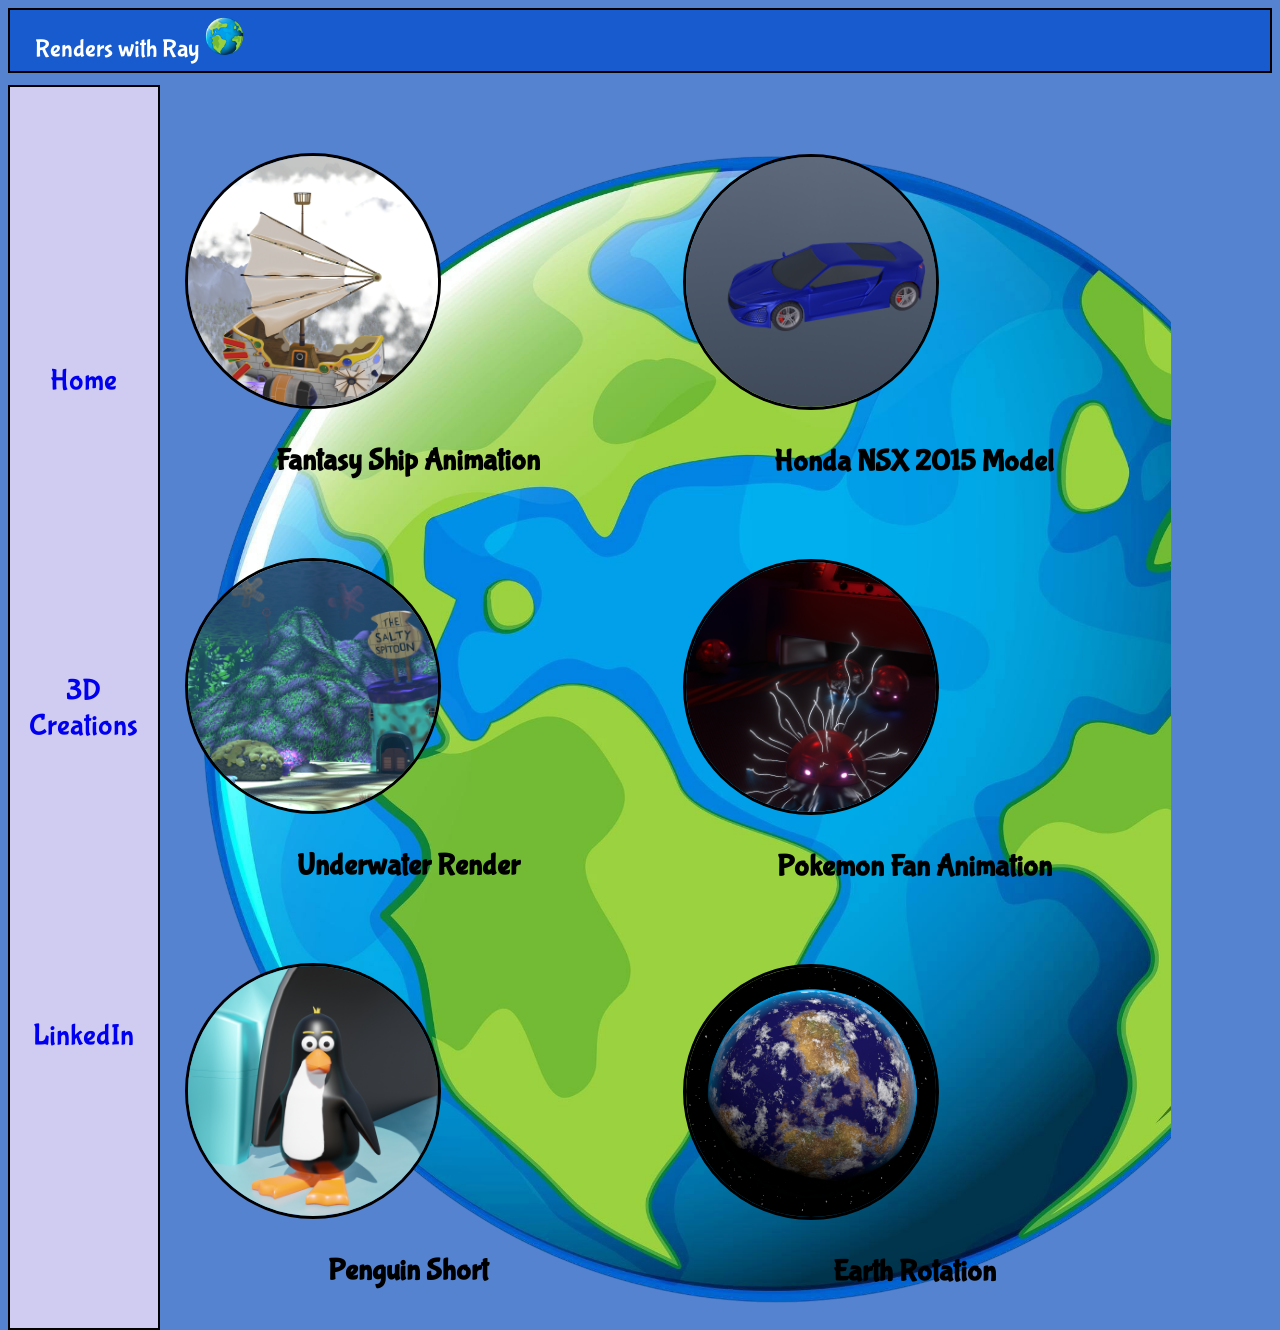
==== 3dcreations.html @ 936f6b66 "moved html files to renderswithray folder" ====
<!DOCTYPE html>
<html lang="en">
<head>
  <meta charset="UTF-8">
  <meta name="viewport" content="width=device-width, initial-scale=1.0">
  <link href='https://fonts.googleapis.com/css?family=Bubblegum Sans' rel='stylesheet'>
  <link rel="stylesheet" href="/styles/3dcreations.css">
  <title>Renders with Ray</title>
</head>
<body>

<div class="home-nav">
  Renders with Ray <span><img src="/images/planet-earth.png" class="earth-pic"></span>
</div>

<div class="grid-container">

  <div class="side-menu">
    <div class="menu-links">
      <a href="index.html">Home</a>
    </div>
    <div class="menu-links">
      <a href="3dcreations.html">3D Creations</a>
    </div>
    <div class="menu-links">
      <a href="https://www.linkedin.com/in/rayalau/">LinkedIn</a>
    </div>
  </div>

  <div class="circlesGrid">
    <div class="box">
      <div class="circles" id="open-orbis" onclick="openModal('orbis')">
        <img src="/images\3dcreations_images\orbis_cover.png" class="picture-circles">
      </div>
      Fantasy Ship Animation
    </div>

    <div class="box">
      <div class="circles" id="open-honda" onclick="openModal('honda')">
        <img src="/images\3dcreations_images\Honda_NSX_Cover.png" class="picture-circles">
      </div>
      Honda NSX 2015 Model
    </div>

    <div class="box">
      <div class="circles" id="open-spongebob" onclick="openModal('spongebob')">
        <img src="/images\3dcreations_images\salty_spitoon_cover.png" class="picture-circles">
      </div>
      Underwater Render
    </div>

    <div class="box">
      <div class="circles" id="open-voltorb" onclick="openModal('voltorb')">
        <img src="/images\3dcreations_images\voltorb_cover.png" class="picture-circles">
      </div>
      Pokemon Fan Animation
    </div>

    <div class="box">
      <div class="circles" id="open-penguin" onclick="openModal('penguin')">
        <img src="/images\3dcreations_images\penguin_cover.jpg" class="picture-circles">
      </div>
      Penguin Short
    </div>

    <div class="box">
      <div class="circles" id="open-earth" onclick="openModal('earth')">
        <img src="/images\3dcreations_images\earth_cover.png" class="picture-circles">
      </div>
      Earth Rotation
    </div>

  </div>

</div>

<div class='modal' id='videoModal'>
  <div class='modal-container'>
    <div class='video-box'>
      <video id="video-player" width='580' height='580' controls>
        <source src='' type='video/mp4'>
        Your browser does not support the video tag.
      </video>
    </div>
    <button class='close-button' id='close' onclick='closeModal()'>X</button>
  </div>
</div>

</body>

<script>

// 1. Data Logic: Returns an object based on the selection
function getVideoData(selection) {
  const inventory = {
    'orbis': { 
      id: 'open-orbis', 
      src: '/videos/Orbis_Ship.mp4' 
    },
    'honda': { 
      id: 'open-honda', 
      src: '/videos/Honda_Rotating.mp4'
    },
    'spongebob': { 
      id: 'open-spongebob', 
      src: '/videos/Spongebob.mp4' 
    },
    'voltorb': {
      id: 'open-voltorb',
      src: '/videos/Voltorb_Explosion_Animation.mp4'
    },
    'penguin': {
      id: 'open-penguin',
      src: '/videos/Penguin_Project.mp4'
    },
    'earth': {
      id: 'open-earth',
      src: '/videos/Earth Rotating.mp4'
    }
  };
  return inventory[selection] || null;
}

// 2. Open Logic: Updates video and shows modal
function openModal(selection) {
  const data = getVideoData(selection);
  if (!data) return console.error("Video not found");

  const modal = document.getElementById('videoModal');
  const video = document.getElementById('video-player');

  // 1. Update the src directly on the video element (more reliable)
  video.src = data.src;

  // 2. Force the browser to recognize the new file
  video.load();

  // 3. Show the modal
  modal.classList.add('show');
  
  // 4. Play (most browsers require a user click to allow this)
  video.play().catch(error => {
    console.log("Autoplay was prevented, waiting for user to click play.");
  });
}

// 3. Close Logic: Hides modal and stops noise
function closeModal() {
  const modal = document.getElementById('videoModal');
  const video = document.getElementById('video-player');

  modal.classList.remove('show');
  
  video.pause();
  video.src = ""; // Clear the source
  video.load();   // Reset the player
}
</script>









<!-- 
<!DOCTYPE html>
<html lang="en">
<head>
  <meta charset="UTF-8">
  <meta name="viewport" content="width=device-width, initial-scale=1.0">
  <link href='https://fonts.googleapis.com/css?family=Bubblegum Sans' rel='stylesheet'>
  <link rel="stylesheet" href="/styles/3dcreations.css">
  <title>Renders with Ray</title>
</head>
<body>

<div class="home-nav">
  Renders with Ray <span><img src="/images/planet-earth.png" class="earth-pic"></span>
</div>

<div class="grid-container">

  <div class="side-menu">
    <div class="menu-links">
      <a href="index.html">Home</a>
    </div>
    <div class="menu-links">
      3D Creations
    </div>
    <div class="menu-links">
      LinkedIn
    </div>
  </div>

  <div class="circlesGrid">
    <div class="box">
      <div class="circles" id="open">
        <img src="/images\3dcreations_images\orbis_cover.png" class="picture-circles">
      </div>
      Fantasy Ship Animation (Short Video)
    </div>
    <div class="box">
      <div class="circles" id="open">
        <img src="/images\3dcreations_images\salty_spitoon_cover.png" class="picture-circles">
      </div>
      Spongebob Fan Animation (Short Video)
    </div>

    <div class="box">
      <div class="circles">
        <img src="/images\3dcreations_images\voltorb_cover.png" class="picture-circles">
      </div>
      Pokemon Fan Animation (Short Video)
    </div>

    <div class="box">
      <div class="circles">
        <img src="/images\3dcreations_images\penguin_cover.jpg" class="picture-circles">
      </div>
      Penguin Short Animation (Short Video)
    </div>

    <div class="box">
      <div class="circles">
        <img src="/images\3dcreations_images\water_fountain_cover.jpg" class="picture-circles">
      </div>
      Water Fountain Render
    </div>

  </div>

</div>

<div class='modal' id='modal'>
  <div class='modal-container'>
        <div>
        </div>
        <div class='video-box'>
          <video id = 'orbis-animation' width='580' height='580' controls>
            <source src='/videos\Orbis_Ship.mp4' type='video/mp4'>
            Your browser does not support the video tag.
          </video>
        </div>
        <div>
          <button class='close-button' id='close' onclick='stopVideo()'>X</button>
        </div>
  </div>
</div>

</body>

<script>
const open = document.getElementById('open');
const modal = document.getElementById('modal');
const close = document.getElementById('close');

open.addEventListener('click', () => {
  modal.classList.add('show');
});

close.addEventListener('click', () => {
  modal.classList.remove('show');
})

function stopVideo() {
  const videoElement = document.getElementById("orbis-animation");
  
  console.log(videoElement);

  if (videoElement) {
    videoElement.pause(); // Pauses the video
    videoElement.currentTime = 0; // Resets the video to the start
  }
}

</script> -->
---- styles/3dcreations.css ----
.home-nav {
    text-align: left;
    background-color: rgb(24, 91, 206);
    font-size: 25px;
    color: white;
    font-family: Bubblegum Sans;
    /* padding: 0.5%; */
    padding-right: 70%;
    padding-left: 2%;
    padding-top: 0.5%;
    padding-bottom: 0.5%;
    /* padding-top: 1%;
    padding-bottom: 1%; */
    border: 2px solid black;
    /* position: fixed; */
}

.earth-pic {
    width: 40px;
    height: 40px;
}

body {
    background-color:rgb(86, 131, 207);
}

.grid-container {
    display: grid;
    grid-template-columns: 12% 80%;
    margin-top: 1%;
    height: 500px;
}

.side-menu {
    display: flex;
    flex-direction: column;
    justify-content: space-evenly;
    border: 2px solid black;
    background-color: rgb(208, 204, 241);
}

.menu-links {
    text-align: center;
    font-size: 30px;
    font-family: Bubblegum Sans;
    cursor: pointer;
}

.circlesGrid {
    display: grid;
    grid-template-columns: auto auto;
    background-color: rgb(86, 131, 207);
    margin-top: 3%;
    background-image: url("/images/planet-earth.png");
    background-size: cover;
}

.box {
    text-align: center;
    font-size: 30px;
    margin-bottom: 8%;
    justify-content: center;
    color: black;
    font-weight: bold;
    font-family: Bubblegum Sans;
}

.circles {
    text-align: center;
    margin-top: 5%;
    margin: 5%;
    aspect-ratio: 1;
    /* border: solid; */
    border-radius: 50%;
    max-width: 250px;
    justify-self: center;
    justify-content: center;
    width: 100%;
}

.picture-circles {
    text-align: center;
    margin-top: 5%;
    /* margin: 5%; */
    aspect-ratio: 1;
    border: solid black;
    border-radius: 50%;
    max-width: 250px;
    justify-self: center;
    justify-content: center;
    width: 100%;
    cursor: pointer;
    object-fit: cover;
    object-position: center;
}

a {
    text-decoration: none;
}

.modal {
    display: none;
    background: rgba(128, 128, 128, 0.726);
    top: 0;
    left: 0;
    position: fixed;
    height: 100%; 
    width: 100%; 
}

.modal.show {
    display: flex;
    justify-content: center;
}

 .modal-container {
    padding-top: 3%;
    /* display: flex; */
    /* grid-template-columns: auto auto auto;
    justify-content: space-evenly; */
}

 .video-box {
    border: 2px solid black;
    font-size: 0px;
    background-color: black;
}

.close-button {
    font-weight: bold;
    color: white;
    cursor: pointer;
    background: black;
}
---- styles/3dcreations.css ----
.home-nav {
    text-align: left;
    background-color: rgb(24, 91, 206);
    font-size: 25px;
    color: white;
    font-family: Bubblegum Sans;
    /* padding: 0.5%; */
    padding-right: 70%;
    padding-left: 2%;
    padding-top: 0.5%;
    padding-bottom: 0.5%;
    /* padding-top: 1%;
    padding-bottom: 1%; */
    border: 2px solid black;
    /* position: fixed; */
}

.earth-pic {
    width: 40px;
    height: 40px;
}

body {
    background-color:rgb(86, 131, 207);
}

.grid-container {
    display: grid;
    grid-template-columns: 12% 80%;
    margin-top: 1%;
    height: 500px;
}

.side-menu {
    display: flex;
    flex-direction: column;
    justify-content: space-evenly;
    border: 2px solid black;
    background-color: rgb(208, 204, 241);
}

.menu-links {
    text-align: center;
    font-size: 30px;
    font-family: Bubblegum Sans;
    cursor: pointer;
}

.circlesGrid {
    display: grid;
    grid-template-columns: auto auto;
    background-color: rgb(86, 131, 207);
    margin-top: 3%;
    background-image: url("/images/planet-earth.png");
    background-size: cover;
}

.box {
    text-align: center;
    font-size: 30px;
    margin-bottom: 8%;
    justify-content: center;
    color: black;
    font-weight: bold;
    font-family: Bubblegum Sans;
}

.circles {
    text-align: center;
    margin-top: 5%;
    margin: 5%;
    aspect-ratio: 1;
    /* border: solid; */
    border-radius: 50%;
    max-width: 250px;
    justify-self: center;
    justify-content: center;
    width: 100%;
}

.picture-circles {
    text-align: center;
    margin-top: 5%;
    /* margin: 5%; */
    aspect-ratio: 1;
    border: solid black;
    border-radius: 50%;
    max-width: 250px;
    justify-self: center;
    justify-content: center;
    width: 100%;
    cursor: pointer;
    object-fit: cover;
    object-position: center;
}

a {
    text-decoration: none;
}

.modal {
    display: none;
    background: rgba(128, 128, 128, 0.726);
    top: 0;
    left: 0;
    position: fixed;
    height: 100%; 
    width: 100%; 
}

.modal.show {
    display: flex;
    justify-content: center;
}

 .modal-container {
    padding-top: 3%;
    /* display: flex; */
    /* grid-template-columns: auto auto auto;
    justify-content: space-evenly; */
}

 .video-box {
    border: 2px solid black;
    font-size: 0px;
    background-color: black;
}

.close-button {
    font-weight: bold;
    color: white;
    cursor: pointer;
    background: black;
}
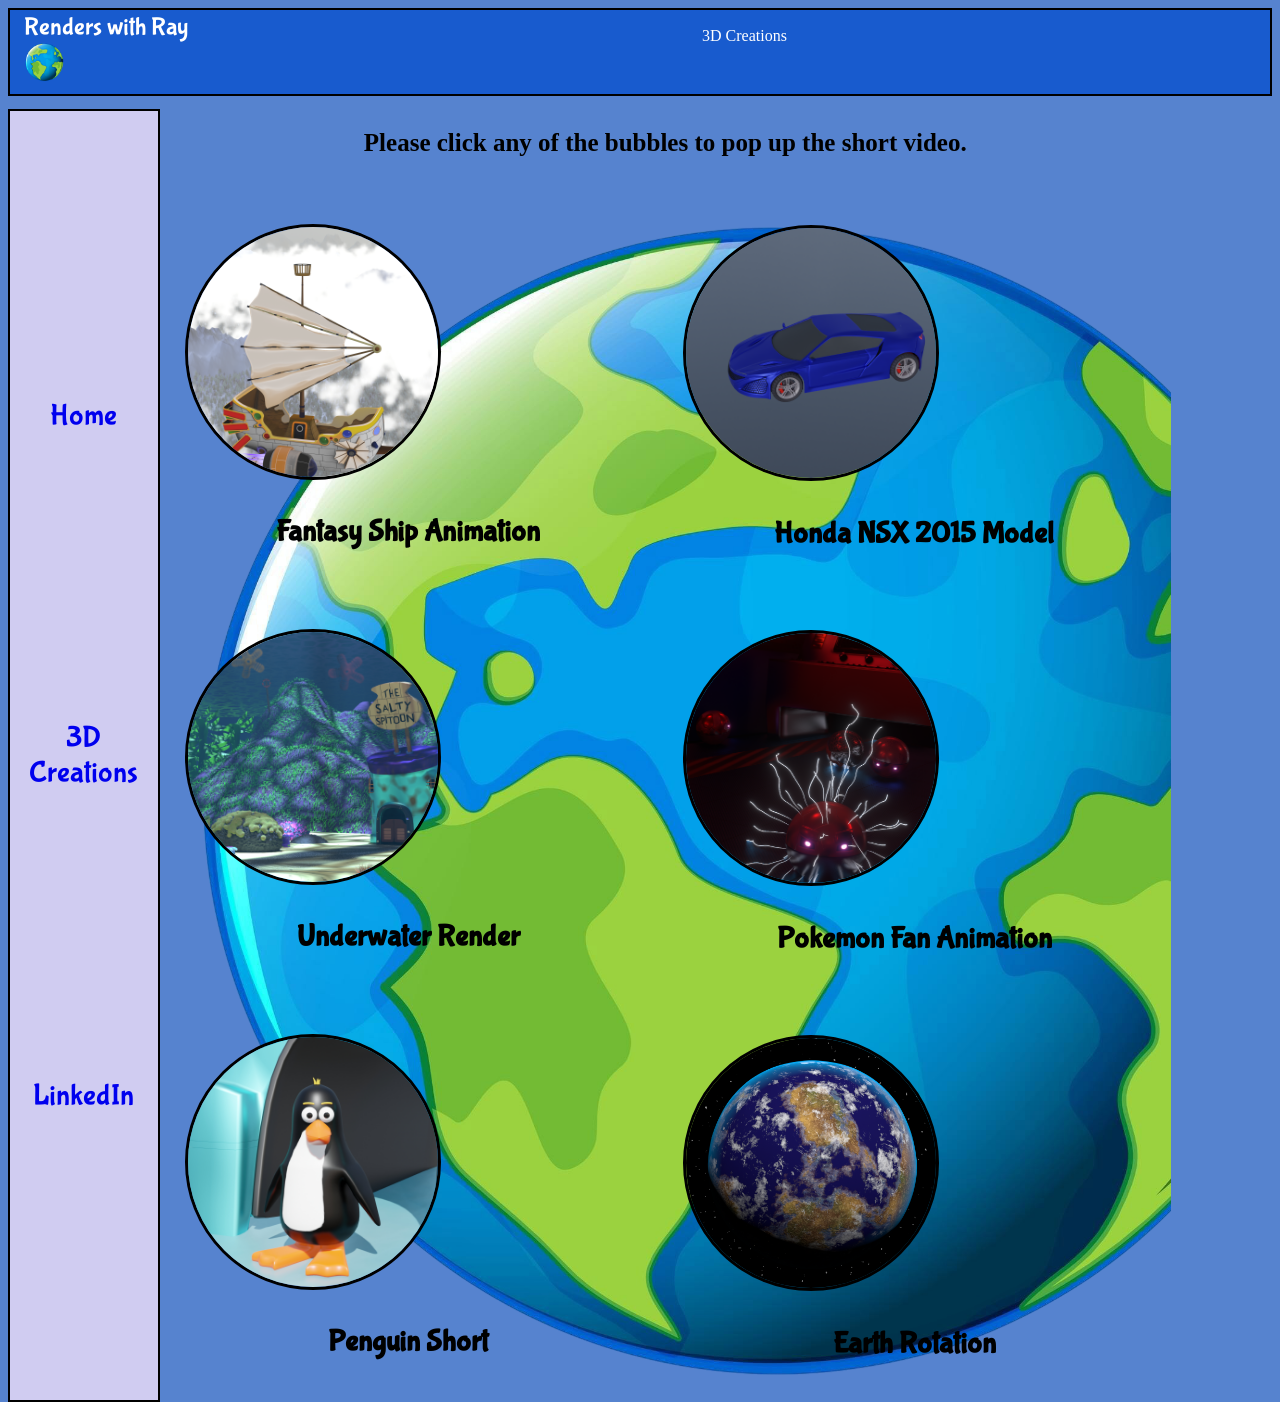
==== commit fac612f1: "rough draft of site" ====
--- a/3dcreations.html
+++ b/3dcreations.html
@@ -4,13 +4,20 @@
   <meta charset="UTF-8">
   <meta name="viewport" content="width=device-width, initial-scale=1.0">
   <link href='https://fonts.googleapis.com/css?family=Bubblegum Sans' rel='stylesheet'>
-  <link rel="stylesheet" href="/styles/3dcreations.css">
+  <link rel="stylesheet" href="styles/3dcreations.css">
   <title>Renders with Ray</title>
 </head>
 <body>
 
-<div class="home-nav">
-  Renders with Ray <span><img src="/images/planet-earth.png" class="earth-pic"></span>
+<div class="home-container">
+  <div class="home-nav">
+    Renders with Ray <span><img src="images/planet-earth.png" class="earth-pic"></span>
+  </div>
+
+  <div class="page-navigation">
+    3D Creations
+  </div>
+  
 </div>
 
 <div class="grid-container">
@@ -27,49 +34,51 @@
     </div>
   </div>
 
-  <div class="circlesGrid">
-    <div class="box">
-      <div class="circles" id="open-orbis" onclick="openModal('orbis')">
-        <img src="/images\3dcreations_images\orbis_cover.png" class="picture-circles">
-      </div>
-      Fantasy Ship Animation
-    </div>
-
-    <div class="box">
-      <div class="circles" id="open-honda" onclick="openModal('honda')">
-        <img src="/images\3dcreations_images\Honda_NSX_Cover.png" class="picture-circles">
-      </div>
-      Honda NSX 2015 Model
-    </div>
-
-    <div class="box">
-      <div class="circles" id="open-spongebob" onclick="openModal('spongebob')">
-        <img src="/images\3dcreations_images\salty_spitoon_cover.png" class="picture-circles">
-      </div>
-      Underwater Render
-    </div>
-
-    <div class="box">
-      <div class="circles" id="open-voltorb" onclick="openModal('voltorb')">
-        <img src="/images\3dcreations_images\voltorb_cover.png" class="picture-circles">
-      </div>
-      Pokemon Fan Animation
-    </div>
-
-    <div class="box">
-      <div class="circles" id="open-penguin" onclick="openModal('penguin')">
-        <img src="/images\3dcreations_images\penguin_cover.jpg" class="picture-circles">
-      </div>
-      Penguin Short
-    </div>
-
-    <div class="box">
-      <div class="circles" id="open-earth" onclick="openModal('earth')">
-        <img src="/images\3dcreations_images\earth_cover.png" class="picture-circles">
-      </div>
-      Earth Rotation
-    </div>
-
+  <div class="instructions">
+    Please click any of the bubbles to pop up the short video.
+    <div class="circlesGrid">
+      <div class="box">
+        <div class="circles" id="open-orbis" onclick="openModal('orbis')">
+          <img src="images/3dcreations_images/orbis_cover.png" class="picture-circles">
+        </div>
+        Fantasy Ship Animation
+      </div>
+
+      <div class="box">
+        <div class="circles" id="open-honda" onclick="openModal('honda')">
+          <img src="images/3dcreations_images/Honda_NSX_Cover.png" class="picture-circles">
+        </div>
+        Honda NSX 2015 Model
+      </div>
+
+      <div class="box">
+        <div class="circles" id="open-spongebob" onclick="openModal('spongebob')">
+          <img src="images/3dcreations_images/salty_spitoon_cover.png" class="picture-circles">
+        </div>
+        Underwater Render
+      </div>
+
+      <div class="box">
+        <div class="circles" id="open-voltorb" onclick="openModal('voltorb')">
+          <img src="images/3dcreations_images/voltorb_cover.png" class="picture-circles">
+        </div>
+        Pokemon Fan Animation
+      </div>
+
+      <div class="box">
+        <div class="circles" id="open-penguin" onclick="openModal('penguin')">
+          <img src="images/3dcreations_images/penguin_cover.jpg" class="picture-circles">
+        </div>
+        Penguin Short
+      </div>
+
+      <div class="box">
+        <div class="circles" id="open-earth" onclick="openModal('earth')">
+          <img src="images/3dcreations_images/earth_cover.png" class="picture-circles">
+        </div>
+        Earth Rotation
+      </div>
+  </div>
   </div>
 
 </div>
@@ -95,27 +104,27 @@
   const inventory = {
     'orbis': { 
       id: 'open-orbis', 
-      src: '/videos/Orbis_Ship.mp4' 
+      src: 'videos/Orbis_Ship.mp4' 
     },
     'honda': { 
       id: 'open-honda', 
-      src: '/videos/Honda_Rotating.mp4'
+      src: 'videos/Honda_Rotating.mp4'
     },
     'spongebob': { 
       id: 'open-spongebob', 
-      src: '/videos/Spongebob.mp4' 
+      src: 'videos/Spongebob.mp4' 
     },
     'voltorb': {
       id: 'open-voltorb',
-      src: '/videos/Voltorb_Explosion_Animation.mp4'
+      src: 'videos/Voltorb_Explosion_Animation.mp4'
     },
     'penguin': {
       id: 'open-penguin',
-      src: '/videos/Penguin_Project.mp4'
+      src: 'videos/Penguin_Project.mp4'
     },
     'earth': {
       id: 'open-earth',
-      src: '/videos/Earth Rotating.mp4'
+      src: 'videos/Earth Rotating.mp4'
     }
   };
   return inventory[selection] || null;
--- a/styles/3dcreations.css
+++ b/styles/3dcreations.css
@@ -11,8 +11,31 @@
     padding-bottom: 0.5%;
     /* padding-top: 1%;
     padding-bottom: 1%; */
+    /* border: 2px solid black; */
+    /* position: fixed; */
+}
+
+.home-container {
+    display: grid;
+    grid-template-columns: auto auto;
+    background-color: rgb(24, 91, 206);
     border: 2px solid black;
-    /* position: fixed; */
+}
+
+.instructions {
+    display: flex;
+    flex-direction: column;
+    /* margin-left: 2%; */
+    margin-top: 2%;
+    text-align: center;
+    font-size: 25px;
+    font-weight: bold;
+}
+
+.page-navigation {
+    color: white;
+    text-align: left;
+    margin-top: 3%;
 }
 
 .earth-pic {
--- a/styles/3dcreations.css
+++ b/styles/3dcreations.css
@@ -11,8 +11,31 @@
     padding-bottom: 0.5%;
     /* padding-top: 1%;
     padding-bottom: 1%; */
+    /* border: 2px solid black; */
+    /* position: fixed; */
+}
+
+.home-container {
+    display: grid;
+    grid-template-columns: auto auto;
+    background-color: rgb(24, 91, 206);
     border: 2px solid black;
-    /* position: fixed; */
+}
+
+.instructions {
+    display: flex;
+    flex-direction: column;
+    /* margin-left: 2%; */
+    margin-top: 2%;
+    text-align: center;
+    font-size: 25px;
+    font-weight: bold;
+}
+
+.page-navigation {
+    color: white;
+    text-align: left;
+    margin-top: 3%;
 }
 
 .earth-pic {
